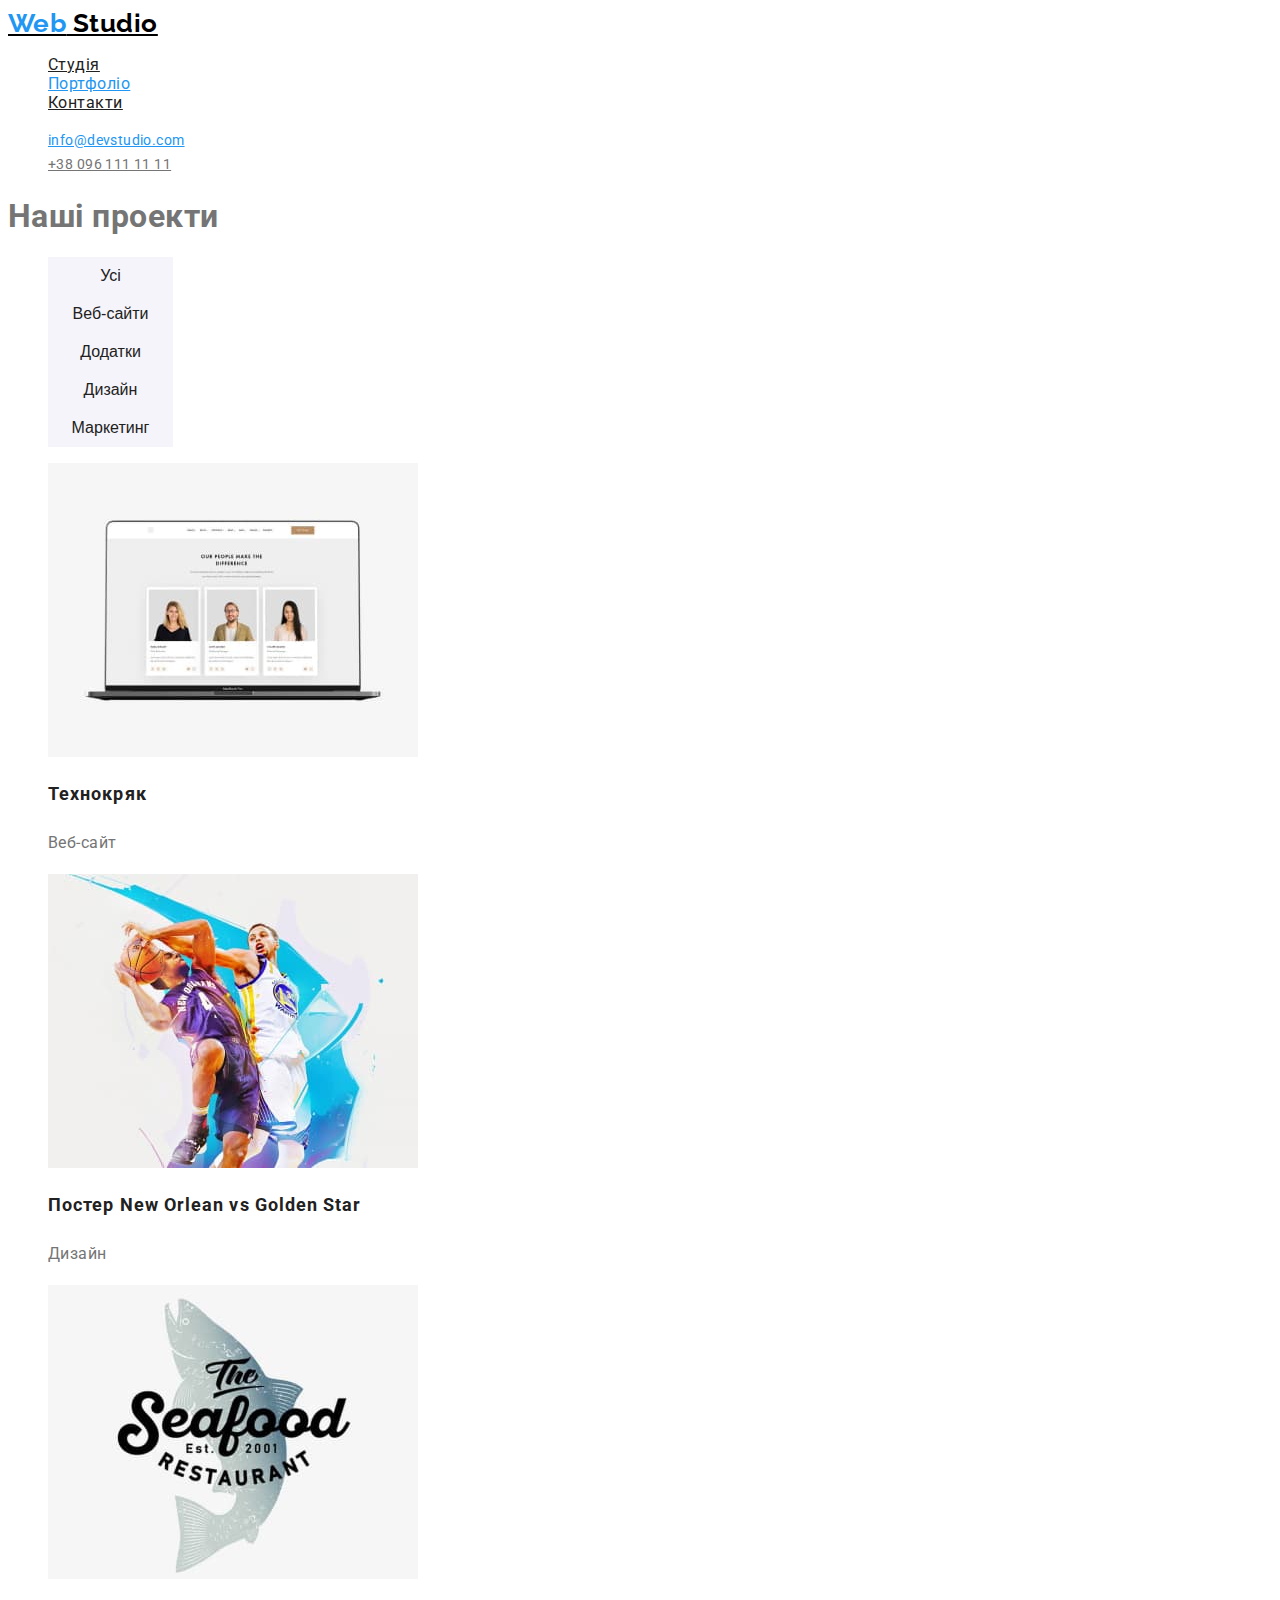
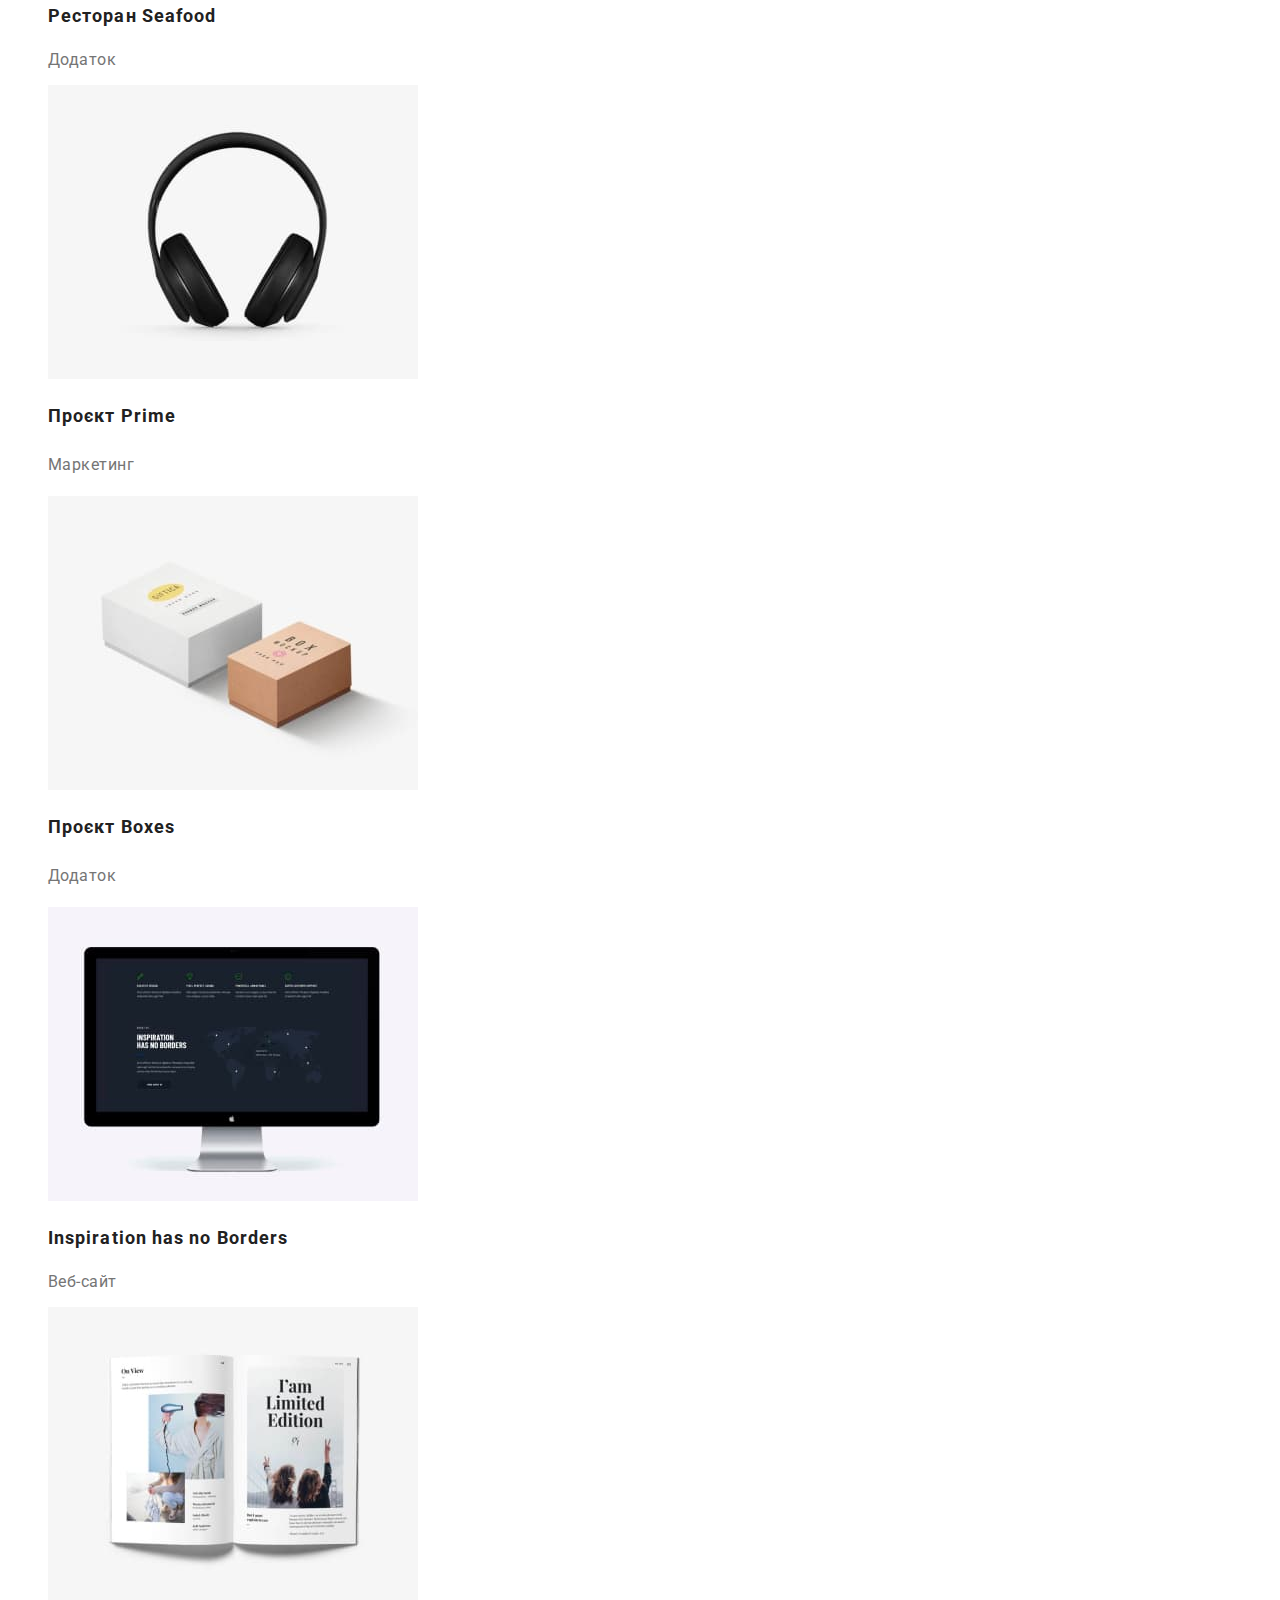
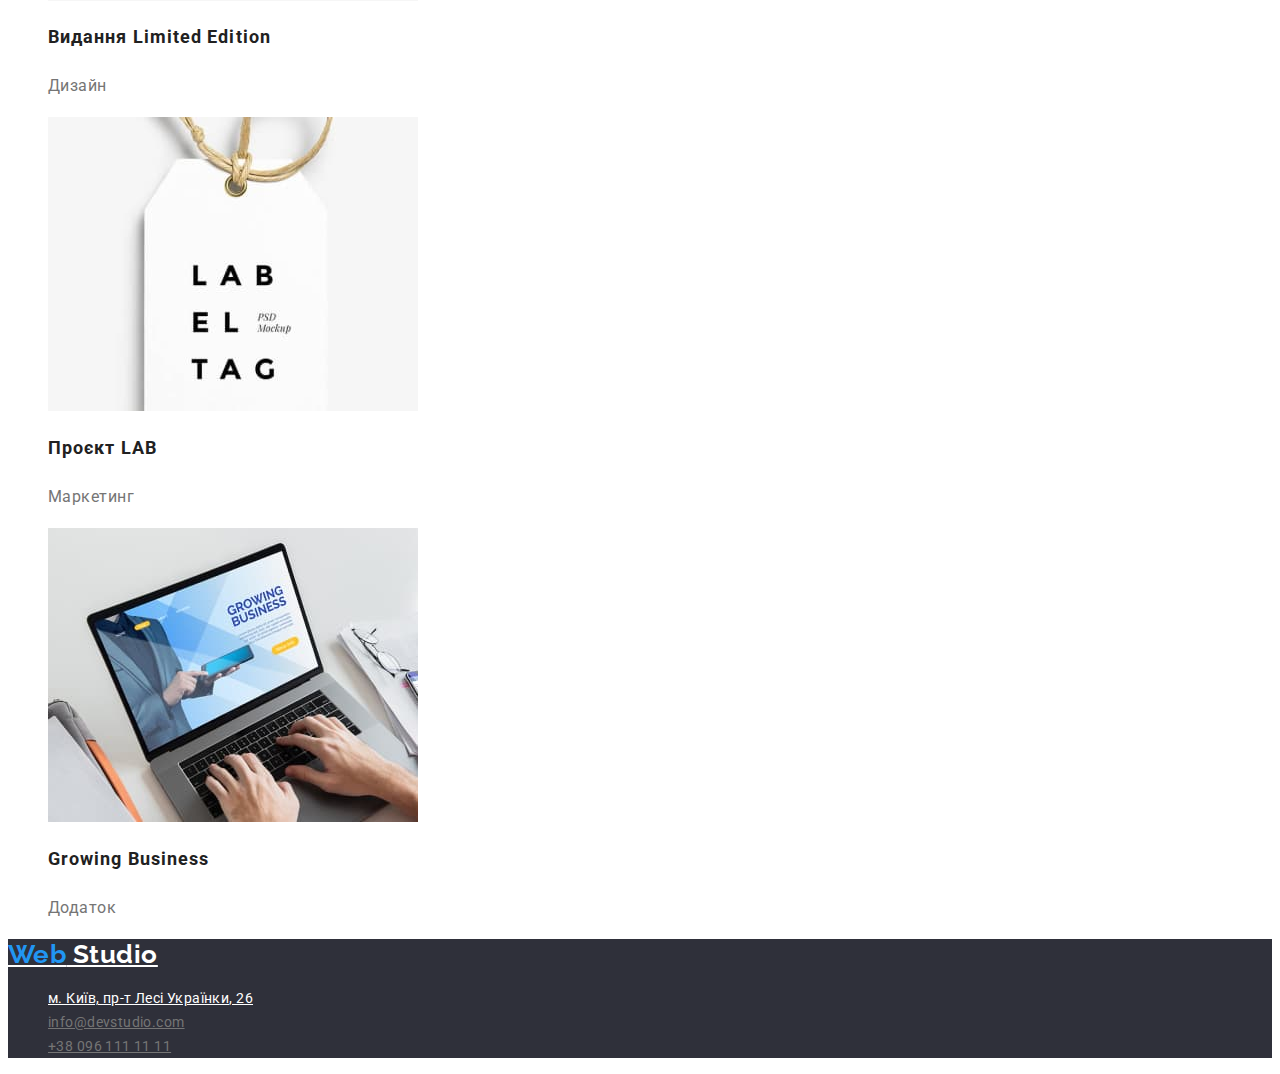
==== portfolio.html @ fca4cbad "Add styles and "Portfolio"" ====
<!DOCTYPE html>
<html lang="en">
  <head>
    <meta charset="UTF-8" />
    <meta http-equiv="X-UA-Compatible" content="IE=edge" />
    <meta name="viewport" content="width=device-width, initial-scale=1.0" />
    <title>Портфоліо</title>
    <link rel="stylesheet" href="./css/styles.css" />
    <link rel="preconnect" href="https://fonts.googleapis.com" />
    <link rel="preconnect" href="https://fonts.gstatic.com" crossorigin />
    <link
      href="https://fonts.googleapis.com/css2?family=Raleway:wght@700&family=Roboto:wght@400;500;700;900&display=swap"
      rel="stylesheet"
    />
  </head>
  <body>
    <header>
      <!-- Studio name -->

      <nav>
        <a href="/" class="logo"><span class="web">Web</span> Studio</a>
        <!-- Menu nav -->

        <ul class="site-nav">
          <li><a href="./index.html" class="link">Студія</a></li>
          <li><a href="./portfolio.html" class="link current">Портфоліо</a></li>
          <li><a href="/" class="link">Контакти</a></li>
        </ul>
      </nav>

      <!-- Contacts -->
      <ul class="contacts">
        <li>
          <a href="mailto:info@devstudio.com" target="_blank" class="mail"
            >info@devstudio.com</a
          >
        </li>
        <li>
          <a href="tel:+380961111111" target="_blank" class="tel"
            >+38 096 111 11 11</a
          >
        </li>
      </ul>
    </header>
    <main>
      <section class="section-progects">
        <h1>Наші проекти</h1>
        <!-- Page filters -->
        <ul>
          <li><button type="button" class="button">Усі</button></li>
          <li><button type="button" class="button">Веб-сайти</button></li>
          <li><button type="button" class="button">Додатки</button></li>
          <li><button type="button" class="button">Дизайн</button></li>
          <li><button type="button" class="button">Маркетинг</button></li>
        </ul>
        <!-- Projects -->
        <ul>
          <li>
            <img
              src="./images/img_0.jpg"
              alt="Сторінка веб-сайту"
              width="370"
            />
            <h2 class="progect-title">Технокряк</h2>
            <p class="progect-text">Веб-сайт</p>
          </li>
          <li>
            <img
              src="./images/img_1.jpg"
              alt="Постер з баскетболістами"
              width="370"
            />
            <h2 class="progect-title">Постер New Orlean vs Golden Star</h2>
            <p class="progect-text">Дизайн</p>
          </li>
          <li>
            <img src="./images/img_2.jpg" alt="Логотип ресторану" width="370" />
            <h2 class="progect-title">Ресторан Seafood</h2>
            <p>Додаток</p>
          </li>
          <li>
            <img src="./images/img_3.jpg" alt="Навушники" width="370" />
            <h2 class="progect-title">Проєкт Prime</h2>
            <p class="progect-text">Маркетинг</p>
          </li>
          <li>
            <img
              src="./images/img_4.jpg"
              alt="Картонні коробки-бокси"
              width="370"
            />
            <h2 class="progect-title">Проєкт Boxes</h2>
            <p class="progect-text">Додаток</p>
          </li>
          <li>
            <img src="./images/img_5.jpg" alt="Монітор Mac" width="370" />
            <h2 class="progect-title">Inspiration has no Borders</h2>
            <p>Веб-сайт</p>
          </li>
          <li>
            <img src="./images/img_6.jpg" alt="Розгорнута книга" width="370" />
            <h2 class="progect-title">Видання Limited Edition</h2>
            <p class="progect-text">Дизайн</p>
          </li>
          <li>
            <img src="./images/img_7.jpg" alt="Паперова бірка" width="370" />
            <h2 class="progect-title">Проєкт LAB</h2>
            <p class="progect-text">Маркетинг</p>
          </li>
          <li>
            <img src="./images/img_8.jpg" alt="Відкритий ноутбук" width="370" />
            <h2 class="progect-title">Growing Business</h2>
            <p class="progect-text">Додаток</p>
          </li>
        </ul>
      </section>
    </main>

     <footer class="footer">
      <!-- Address -->
      <a href="/" class="logo"><span class="web">Web</span> Studio</a>
      <address>
        <ul>
          <li>
            <a href="" class="addres">м. Київ, пр-т Лесі Українки, 26</a>
          </li>
          <li>
            <a href="mailto:info@devstudio.com" target="_blank" class="contacts"
              >info@devstudio.com</a
            >
          </li>
          <li>
            <a href="tel:+380961111111" target="_blank" class="contacts">+38 096 111 11 11</a>
          </li>
        </ul>
      </address>
    </footer>
  </body>
</html>
---- css/styles.css ----
:root {
  --primery-text-color: #757575;
  --title-text-color: #212121;
  --accent-color: #2196f3;
  --accent-active-color: #000000;
  --secondary-text-color: #fff;
  --background-dark-color: #2f303a;
  --tel-number-color: #757575;
  --contacts-tekst-footer: color: rgba(255, 255, 255, 0.6);
  --buttons-portfolio-color:#F5F4FA;
}
body {
  font-family: "Roboto";
  color: var(--primery-text-color);
  background-color: var(--secondary-text-color);
  font-weight: 400;
  font-size: 16px;
   letter-spacing: 0.03em;
}
/* Navigation */

ul {
  list-style: none;
}
.web {
  color: var(--accent-color);
  font-family: "Raleway";
  font-style: normal;
  font-weight: 700;
  font-size: 26px;
  line-height: 31px;
}
.logo {
  color: var(--accent-active-color);
  font-family: "Raleway";
  font-style: normal;
  font-weight: 700;
  font-size: 26px;
  line-height: 31px;
}

.site-nav .link {
  color: var(--title-text-color);
}
.site-nav .link.current {
  color: var(--accent-color);
}
.site-nav .link:hover,
.site-nav .link:focus {
  color: var(--accent-color);
}

.contacts .mail {
  color: var(--accent-color);
}
.mail:hover,
.mail:focus {
  color: var(--accent-active-color);
}
.contacts .tel {
  color: var(--tel-number-color);
}
.tel:hover,
.tel:focus {
  color: var(--accent-active-color);
}
/* Section hero */

main .hero {
  background-color: var(--background-dark-color);
  width: 1600px;
  height: 600px;
}
main .hero > .hero-title {
  color: var(--secondary-text-color);
  font-style: normal;
  font-weight: 900;
  font-size: 44px;
  line-height: 60px;
  letter-spacing: 0.06em;
  
}
.hero-button {
  color: var(--secondary-text-color);
  font-weight: 700;
  font-size: 16px;
  line-height: 30px;
  background: var(--accent-color);
  border: none;
}
/* Section charakteristics */

.section .seсtion-title {
  color: var(--title-text-color);
  font-weight: 700;
  font-size: 14px;
  line-height: 16px;
  letter-spacing: 0.03em;
}
.section > .section-text {
  line-height: 24px;
}
.applications > .applications-title {
  color: var(--title-text-color);
  font-weight: 700;
  font-size: 36px;
  line-height: 42px;
}
.tim > .tim-title{
  color: var(--title-text-color);
  font-weight: 700;
  font-size: 36px;
  line-height: 42px;
}
.tim-member{
  font-weight: 500;
  line-height: 19px;
  color: var(--title-text-color);
}
.tim-member-profesion{
  line-height: 19px;
  letter-spacing: 0.03em;
  color: var(--tel-number-color);
}
.footer{ 
  background-color: var(--background-dark-color);
}
.addres{
  font-size: 14px;
  line-height: 24px;
  letter-spacing: 0.03em;
  font-style: normal;
  color: var(--secondary-text-color);
  }
 .contacts{
  font-size: 14px;
  line-height: 24px;
  letter-spacing: 0.03em;
  font-style: normal;
  color: var(--contacts-tekst-footer);
}
.contacts:hover,
.contacts:focus,
.addres:hover,
.addres:focus{
  color: var(--accent-color);
}
.footer > .logo {
  color: var(--secondary-text-color);
}
/* стилі Портфоліо */
.button{
  background-color: var(--buttons-portfolio-color);
  width: 125px;
  height: 38px;
  left: 593px;
  top: 174px;
  color: var(--title-text-color);
  font-style: normal;
  font-weight: 500;
  font-size: 16px;
  line-height: 26px;
  text-align: center;
  border: none;
  cursor: pointer;
}
.button:hover,
.button:focus{
  background-color: var(--accent-color);
  color: var(--secondary-text-color);
}
.progect-title{
  color: var(--title-text-color);
  font-style: normal;
  font-weight: 700;
  font-size: 18px;
  line-height: 36px;
  letter-spacing: 0.06em;
  }
  .progect-text{
  font-style: normal;
  line-height: 30px;
  letter-spacing: 0.03em;
  color: var(--tel-number-color);
  }
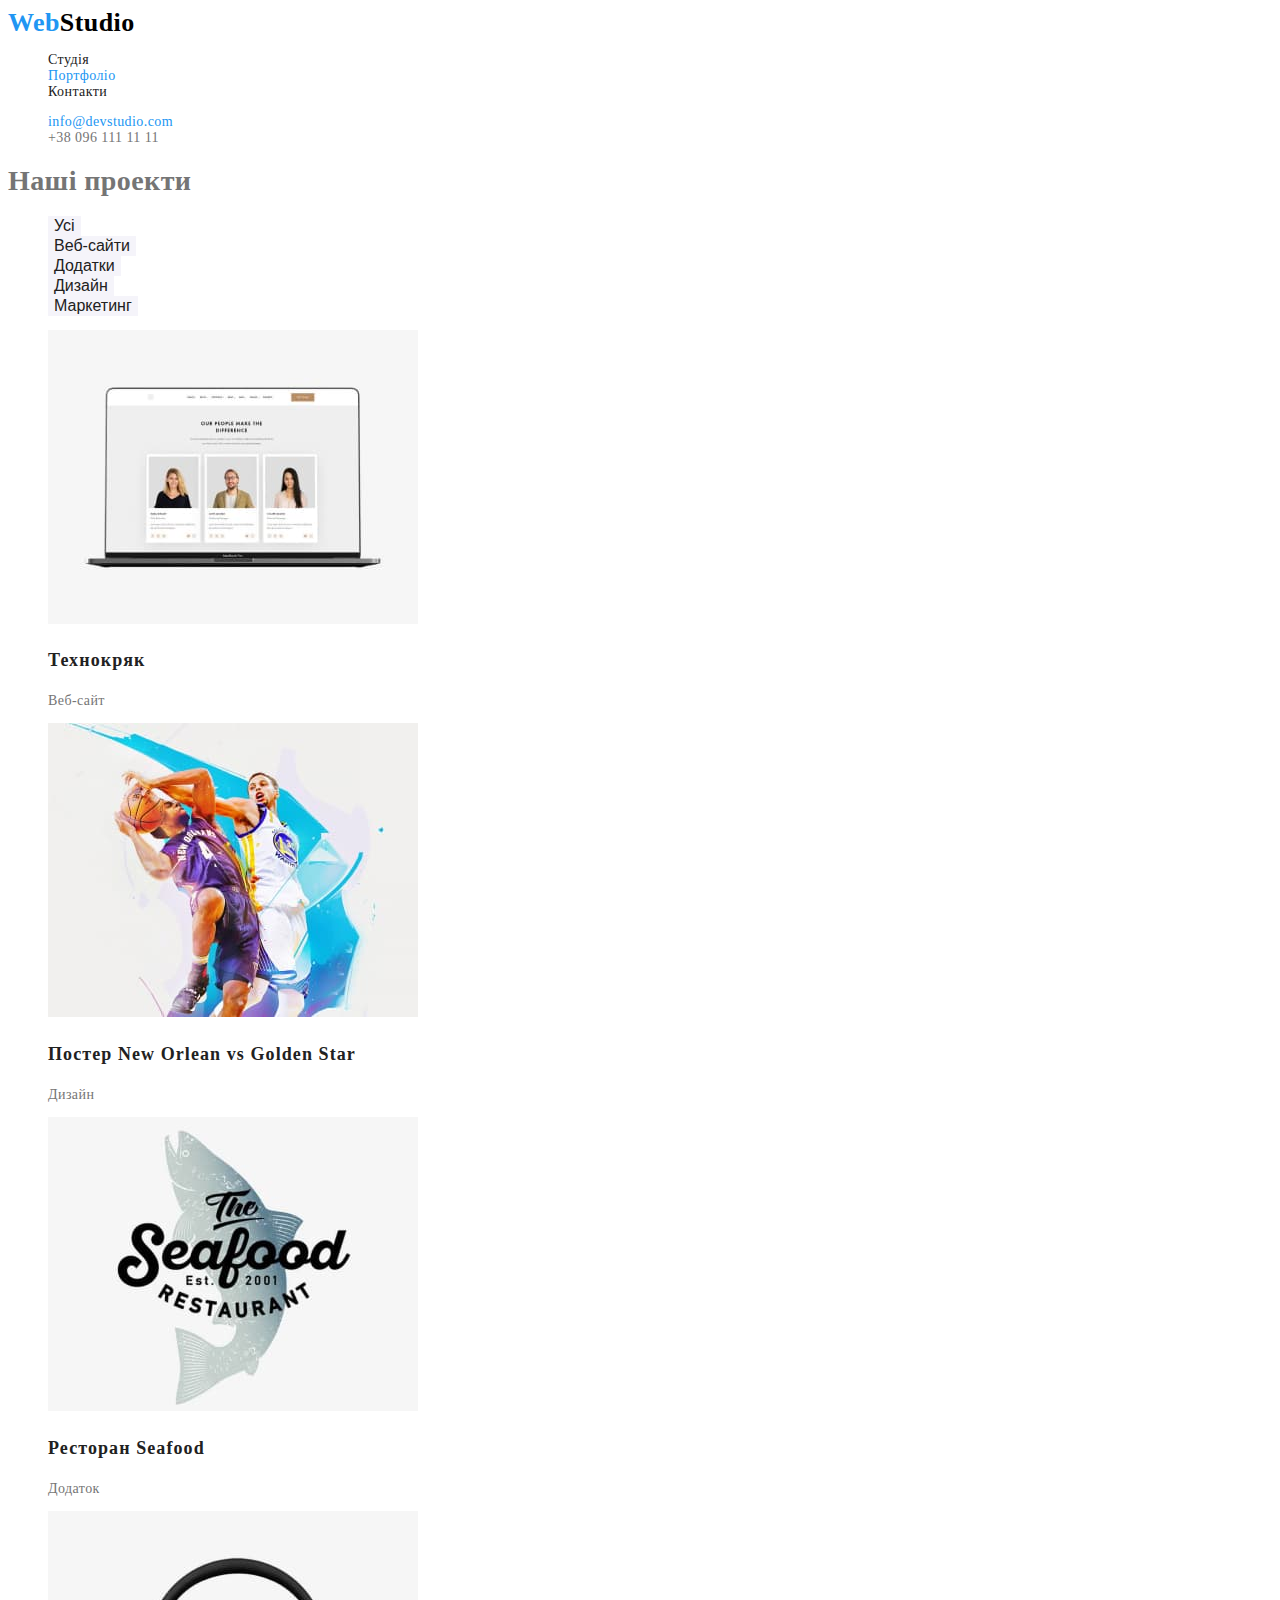
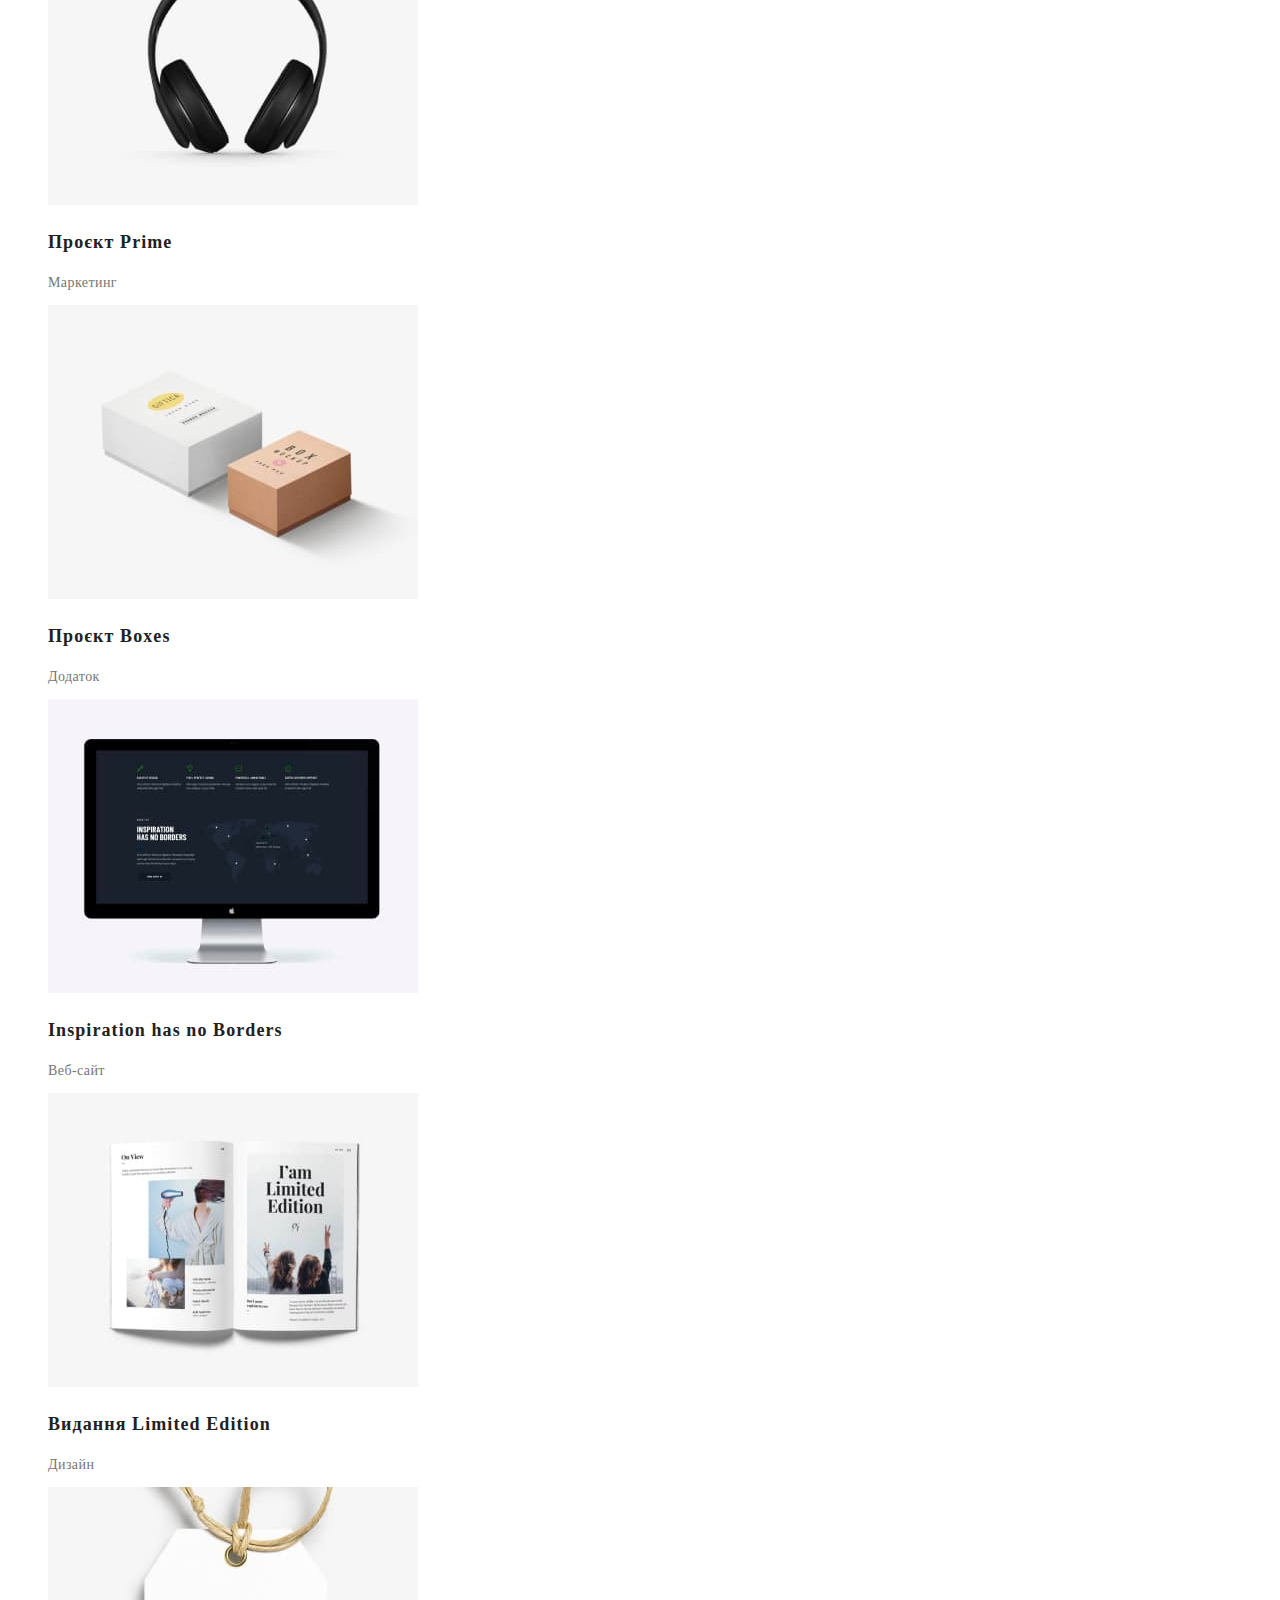
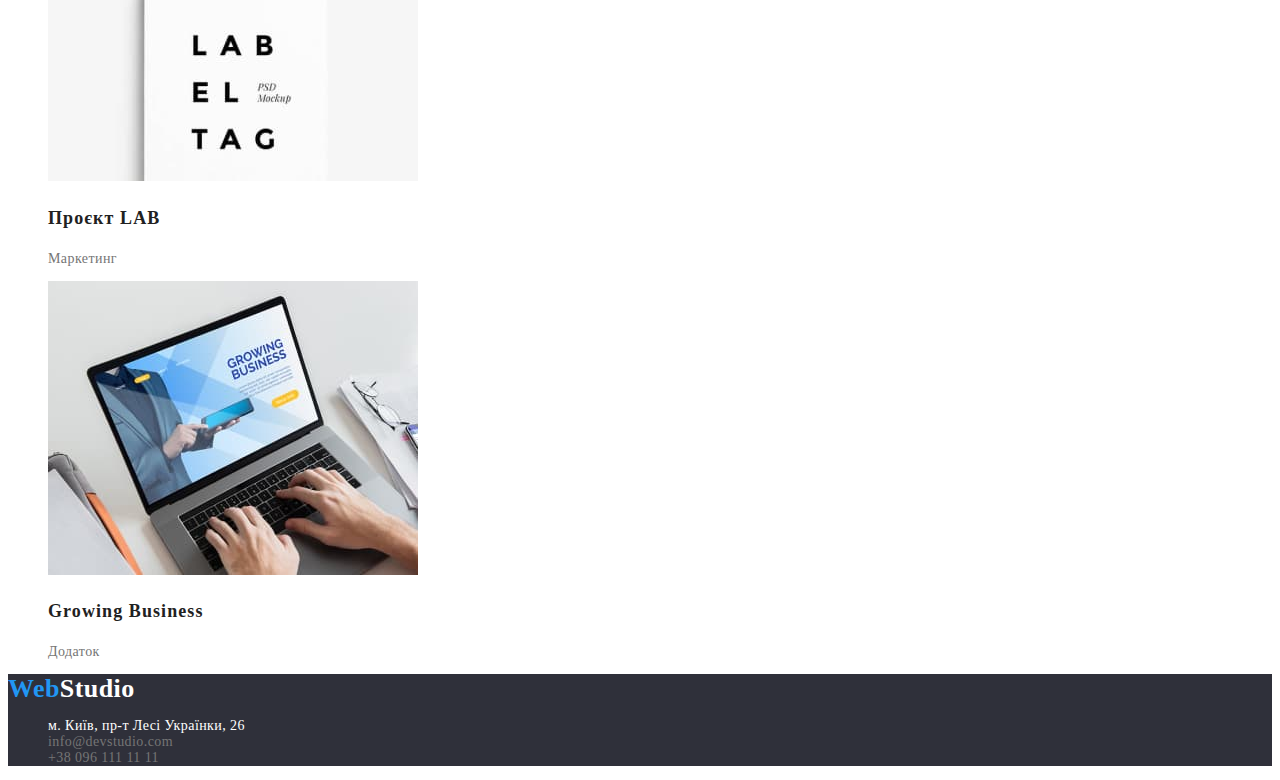
==== commit 66a91369: "Corrections" ====
--- a/portfolio.html
+++ b/portfolio.html
@@ -18,7 +18,7 @@
       <!-- Studio name -->
 
       <nav>
-        <a href="/" class="logo"><span class="web">Web</span> Studio</a>
+        <a href="/" class="logo"><span class="web">Web</span>Studio</a>
         <!-- Menu nav -->
 
         <ul class="site-nav">
@@ -118,7 +118,7 @@
 
      <footer class="footer">
       <!-- Address -->
-      <a href="/" class="logo"><span class="web">Web</span> Studio</a>
+      <a href="/" class="footer-logo"><span class="web">Web</span>Studio</a>
       <address>
         <ul>
           <li>
--- a/css/styles.css
+++ b/css/styles.css
@@ -10,12 +10,14 @@
   --buttons-portfolio-color:#F5F4FA;
 }
 body {
-  font-family: "Roboto";
+  font-family: "Roboto" sans-serif; 
   color: var(--primery-text-color);
   background-color: var(--secondary-text-color);
-  font-weight: 400;
-  font-size: 16px;
-   letter-spacing: 0.03em;
+  font-size: 14px;
+  letter-spacing: 0.03em;
+}
+a {
+  text-decoration: none;
 }
 /* Navigation */
 
@@ -24,40 +26,40 @@
 }
 .web {
   color: var(--accent-color);
-  font-family: "Raleway";
+  font-family: "Raleway" sans-serif;
   font-style: normal;
   font-weight: 700;
   font-size: 26px;
-  line-height: 31px;
+  line-height: 1,3;
 }
 .logo {
   color: var(--accent-active-color);
-  font-family: "Raleway";
+  font-family: "Raleway" sans-serif;
   font-style: normal;
   font-weight: 700;
   font-size: 26px;
-  line-height: 31px;
+  line-height: 1,3;
 }
 
-.site-nav .link {
+.link {
   color: var(--title-text-color);
 }
-.site-nav .link.current {
+.link.current {
   color: var(--accent-color);
 }
-.site-nav .link:hover,
-.site-nav .link:focus {
+.link:hover,
+.link:focus {
   color: var(--accent-color);
 }
 
-.contacts .mail {
+.mail {
   color: var(--accent-color);
 }
 .mail:hover,
 .mail:focus {
   color: var(--accent-active-color);
 }
-.contacts .tel {
+.tel {
   color: var(--tel-number-color);
 }
 .tel:hover,
@@ -66,17 +68,16 @@
 }
 /* Section hero */
 
-main .hero {
+.hero {
   background-color: var(--background-dark-color);
-  width: 1600px;
-  height: 600px;
 }
-main .hero > .hero-title {
+.hero-title {
   color: var(--secondary-text-color);
+  text-transform: uppercase;
   font-style: normal;
   font-weight: 900;
   font-size: 44px;
-  line-height: 60px;
+  line-height: 1,4;
   letter-spacing: 0.06em;
   
 }
@@ -84,57 +85,56 @@
   color: var(--secondary-text-color);
   font-weight: 700;
   font-size: 16px;
-  line-height: 30px;
+  line-height: 1,9;
   background: var(--accent-color);
+  letter-spacing: 0.06em;
   border: none;
 }
 /* Section charakteristics */
 
-.section .seсtion-title {
+.seсtion-title {
   color: var(--title-text-color);
   font-weight: 700;
-  font-size: 14px;
-  line-height: 16px;
+  line-height: 1,1;
   letter-spacing: 0.03em;
 }
-.section > .section-text {
-  line-height: 24px;
+.section-text {
+  line-height: 1,7;
 }
-.applications > .applications-title {
+.applications-title {
   color: var(--title-text-color);
   font-weight: 700;
   font-size: 36px;
-  line-height: 42px;
+  line-height: 1,2;
 }
-.tim > .tim-title{
+.tim-title{
   color: var(--title-text-color);
   font-weight: 700;
   font-size: 36px;
-  line-height: 42px;
+  line-height: 1,2;
 }
 .tim-member{
   font-weight: 500;
-  line-height: 19px;
+  line-height: 1,4;
   color: var(--title-text-color);
 }
 .tim-member-profesion{
-  line-height: 19px;
+  line-height: 1,4;
   letter-spacing: 0.03em;
   color: var(--tel-number-color);
 }
+/* Footer */
 .footer{ 
   background-color: var(--background-dark-color);
 }
 .addres{
-  font-size: 14px;
-  line-height: 24px;
+  line-height: 1,7;
   letter-spacing: 0.03em;
   font-style: normal;
   color: var(--secondary-text-color);
   }
  .contacts{
-  font-size: 14px;
-  line-height: 24px;
+  line-height: 1,7;
   letter-spacing: 0.03em;
   font-style: normal;
   color: var(--contacts-tekst-footer);
@@ -145,21 +145,22 @@
 .addres:focus{
   color: var(--accent-color);
 }
-.footer > .logo {
+.footer-logo {
   color: var(--secondary-text-color);
+  font-family: "Raleway" sans-serif;
+  font-style: normal;
+  font-weight: 700;
+  font-size: 26px;
+  line-height: 1,3;
 }
 /* стилі Портфоліо */
 .button{
   background-color: var(--buttons-portfolio-color);
-  width: 125px;
-  height: 38px;
-  left: 593px;
-  top: 174px;
   color: var(--title-text-color);
   font-style: normal;
   font-weight: 500;
   font-size: 16px;
-  line-height: 26px;
+  line-height: 1,6;
   text-align: center;
   border: none;
   cursor: pointer;
@@ -174,12 +175,12 @@
   font-style: normal;
   font-weight: 700;
   font-size: 18px;
-  line-height: 36px;
+  line-height: 2;
   letter-spacing: 0.06em;
   }
   .progect-text{
   font-style: normal;
-  line-height: 30px;
+  line-height: 2,1;
   letter-spacing: 0.03em;
   color: var(--tel-number-color);
   }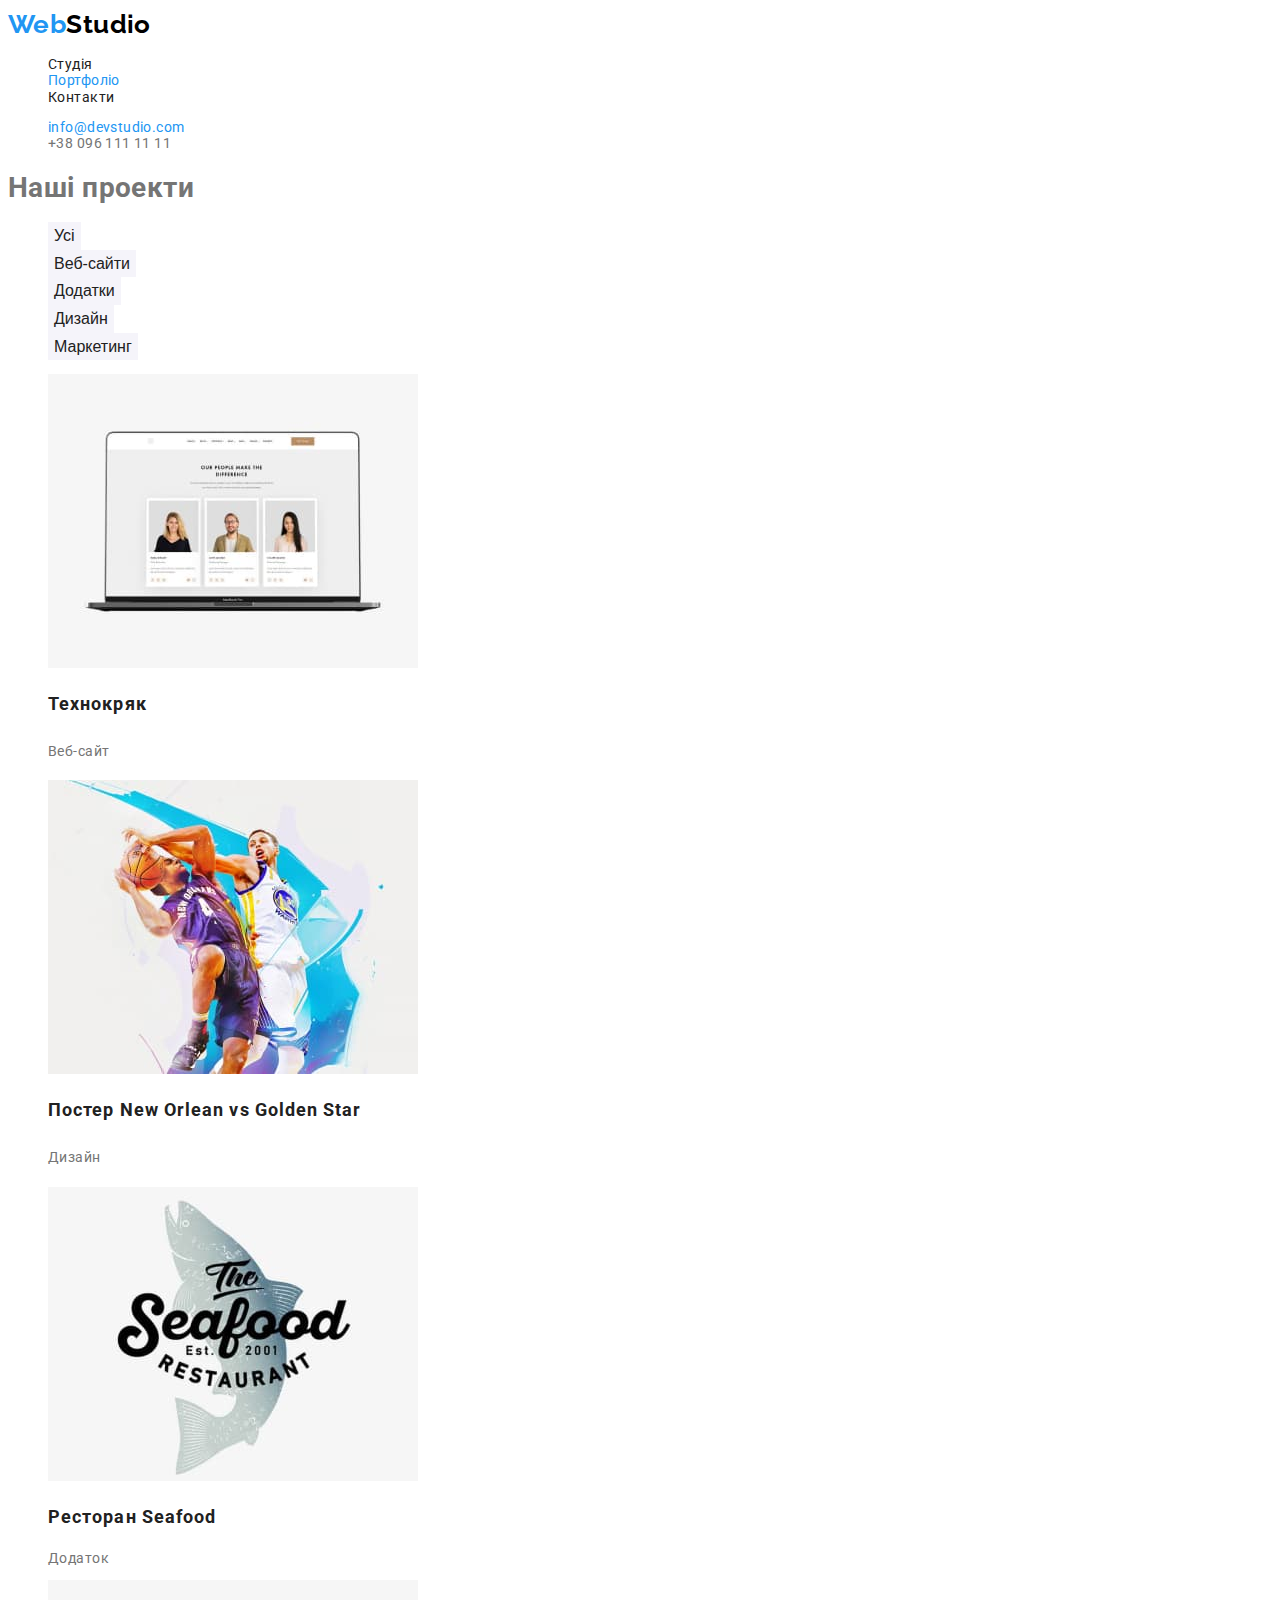
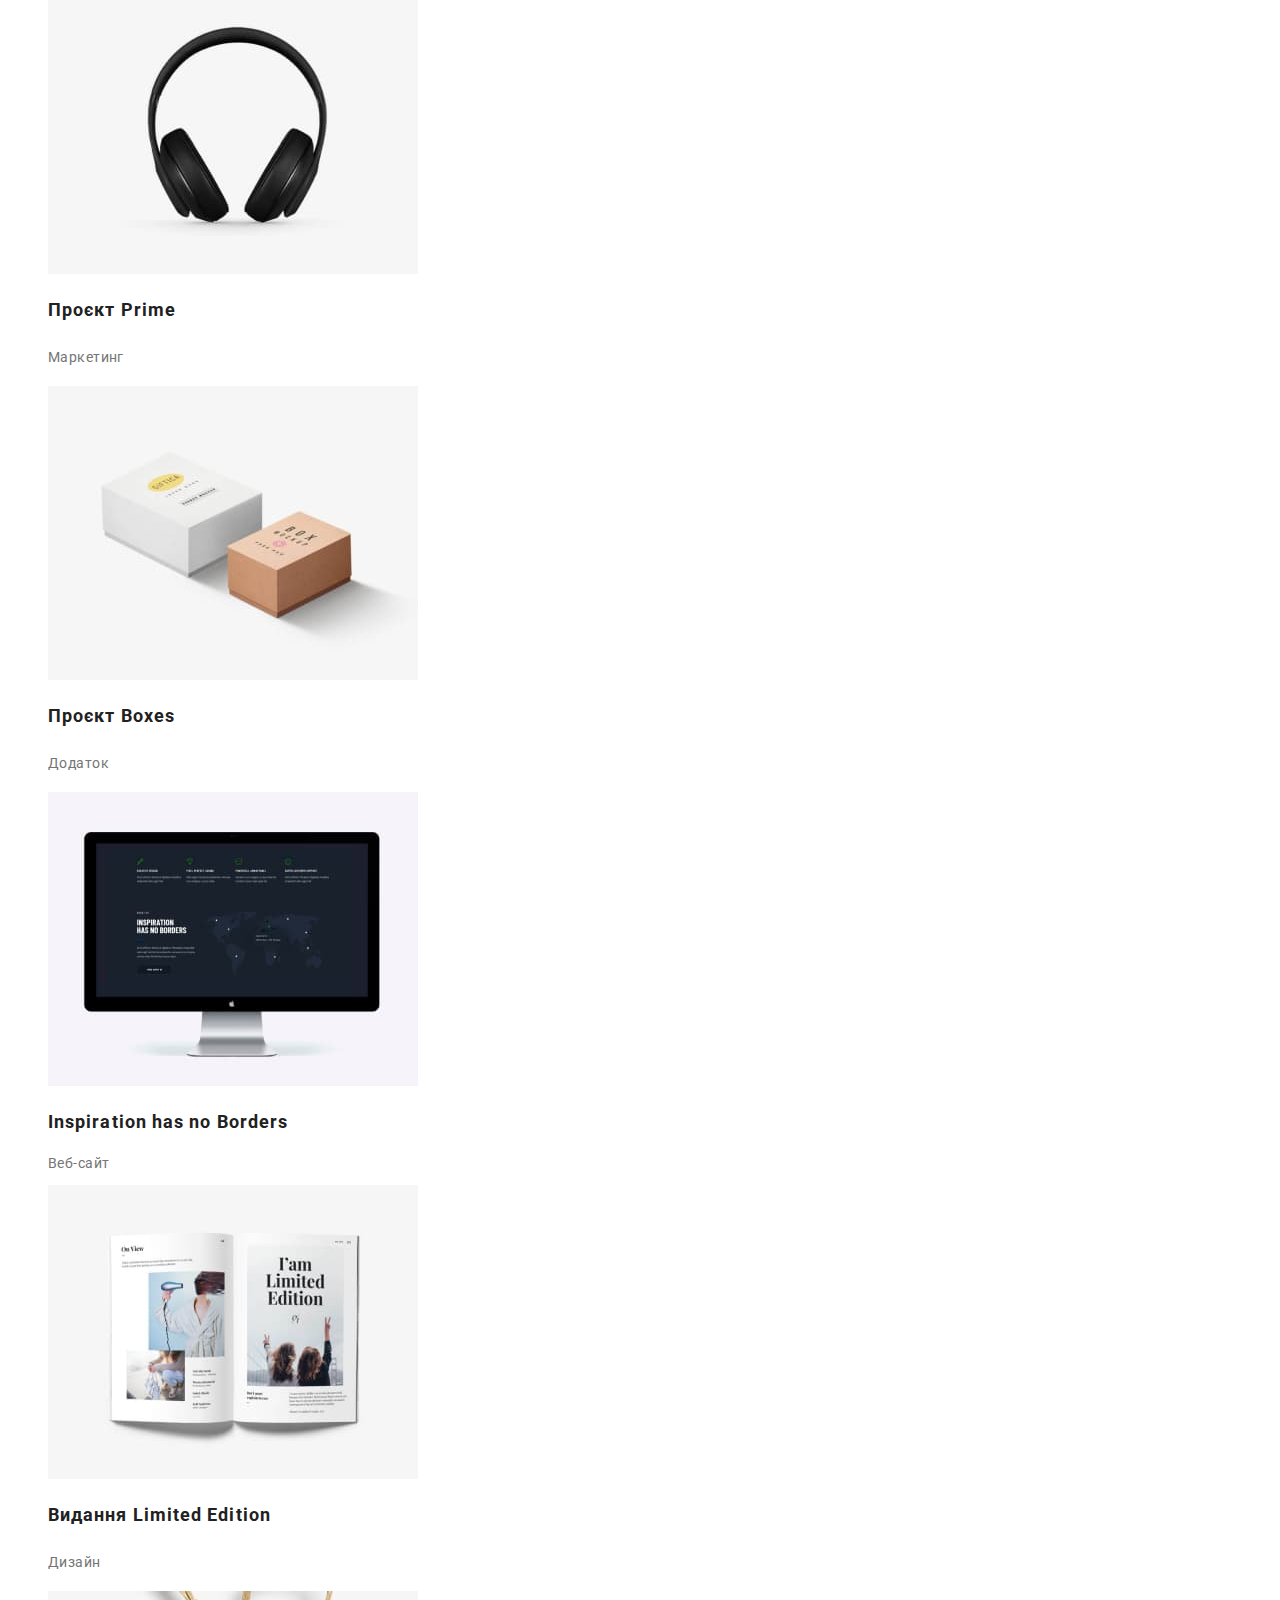
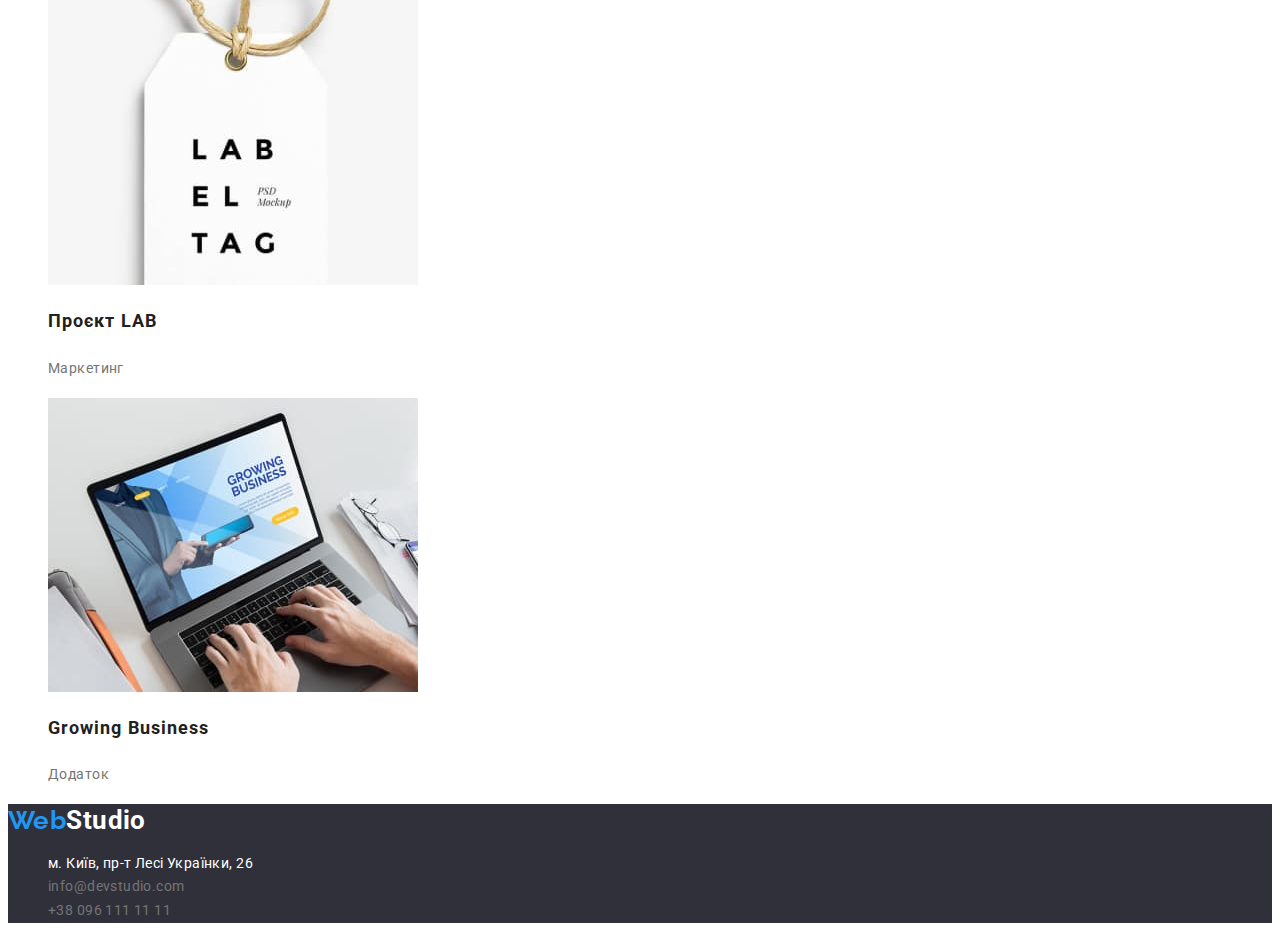
==== commit 6b16fbfb: "correction 3-1" ====
--- a/portfolio.html
+++ b/portfolio.html
@@ -125,12 +125,12 @@
             <a href="" class="addres">м. Київ, пр-т Лесі Українки, 26</a>
           </li>
           <li>
-            <a href="mailto:info@devstudio.com" target="_blank" class="contacts"
+            <a href="mailto:info@devstudio.com" target="_blank" class="footer-contacts"
               >info@devstudio.com</a
             >
           </li>
           <li>
-            <a href="tel:+380961111111" target="_blank" class="contacts">+38 096 111 11 11</a>
+            <a href="tel:+380961111111" target="_blank" class="footer-contacts">+38 096 111 11 11</a>
           </li>
         </ul>
       </address>
--- a/css/styles.css
+++ b/css/styles.css
@@ -10,7 +10,7 @@
   --buttons-portfolio-color:#F5F4FA;
 }
 body {
-  font-family: "Roboto" sans-serif; 
+   font-family: "Roboto", sans-serif; 
   color: var(--primery-text-color);
   background-color: var(--secondary-text-color);
   font-size: 14px;
@@ -26,23 +26,24 @@
 }
 .web {
   color: var(--accent-color);
-  font-family: "Raleway" sans-serif;
+  font-family: "Raleway",sans-serif;
   font-style: normal;
   font-weight: 700;
   font-size: 26px;
-  line-height: 1,3;
+  line-height: 1.3;
 }
 .logo {
   color: var(--accent-active-color);
-  font-family: "Raleway" sans-serif;
+  font-family: "Raleway", sans-serif;
   font-style: normal;
   font-weight: 700;
   font-size: 26px;
-  line-height: 1,3;
+  line-height: 1.3;
 }
 
 .link {
   color: var(--title-text-color);
+  line-height: 1.1;
 }
 .link.current {
   color: var(--accent-color);
@@ -54,6 +55,7 @@
 
 .mail {
   color: var(--accent-color);
+  line-height: 1.1;
 }
 .mail:hover,
 .mail:focus {
@@ -61,6 +63,7 @@
 }
 .tel {
   color: var(--tel-number-color);
+  line-height: 1.1;
 }
 .tel:hover,
 .tel:focus {
@@ -77,7 +80,7 @@
   font-style: normal;
   font-weight: 900;
   font-size: 44px;
-  line-height: 1,4;
+  line-height: 1.4;
   letter-spacing: 0.06em;
   
 }
@@ -85,7 +88,7 @@
   color: var(--secondary-text-color);
   font-weight: 700;
   font-size: 16px;
-  line-height: 1,9;
+  line-height: 1.9;
   background: var(--accent-color);
   letter-spacing: 0.06em;
   border: none;
@@ -95,32 +98,31 @@
 .seсtion-title {
   color: var(--title-text-color);
   font-weight: 700;
-  line-height: 1,1;
-  letter-spacing: 0.03em;
+  line-height: 1.1;
+
 }
 .section-text {
-  line-height: 1,7;
+  line-height: 1.7;
 }
 .applications-title {
   color: var(--title-text-color);
   font-weight: 700;
   font-size: 36px;
-  line-height: 1,2;
+  line-height: 1.2;
 }
 .tim-title{
   color: var(--title-text-color);
   font-weight: 700;
   font-size: 36px;
-  line-height: 1,2;
+  line-height: 1.2;
 }
 .tim-member{
   font-weight: 500;
-  line-height: 1,4;
+  line-height: 1.4;
   color: var(--title-text-color);
 }
 .tim-member-profesion{
-  line-height: 1,4;
-  letter-spacing: 0.03em;
+  line-height: 1.4;
   color: var(--tel-number-color);
 }
 /* Footer */
@@ -128,14 +130,12 @@
   background-color: var(--background-dark-color);
 }
 .addres{
-  line-height: 1,7;
-  letter-spacing: 0.03em;
+  line-height: 1.7;
   font-style: normal;
   color: var(--secondary-text-color);
   }
- .contacts{
-  line-height: 1,7;
-  letter-spacing: 0.03em;
+ .footer-contacts{
+  line-height: 1.7;
   font-style: normal;
   color: var(--contacts-tekst-footer);
 }
@@ -151,7 +151,7 @@
   font-style: normal;
   font-weight: 700;
   font-size: 26px;
-  line-height: 1,3;
+  line-height: 1.3;
 }
 /* стилі Портфоліо */
 .button{
@@ -160,7 +160,7 @@
   font-style: normal;
   font-weight: 500;
   font-size: 16px;
-  line-height: 1,6;
+  line-height: 1.6;
   text-align: center;
   border: none;
   cursor: pointer;
@@ -180,7 +180,6 @@
   }
   .progect-text{
   font-style: normal;
-  line-height: 2,1;
-  letter-spacing: 0.03em;
+  line-height: 2.1;
   color: var(--tel-number-color);
   }